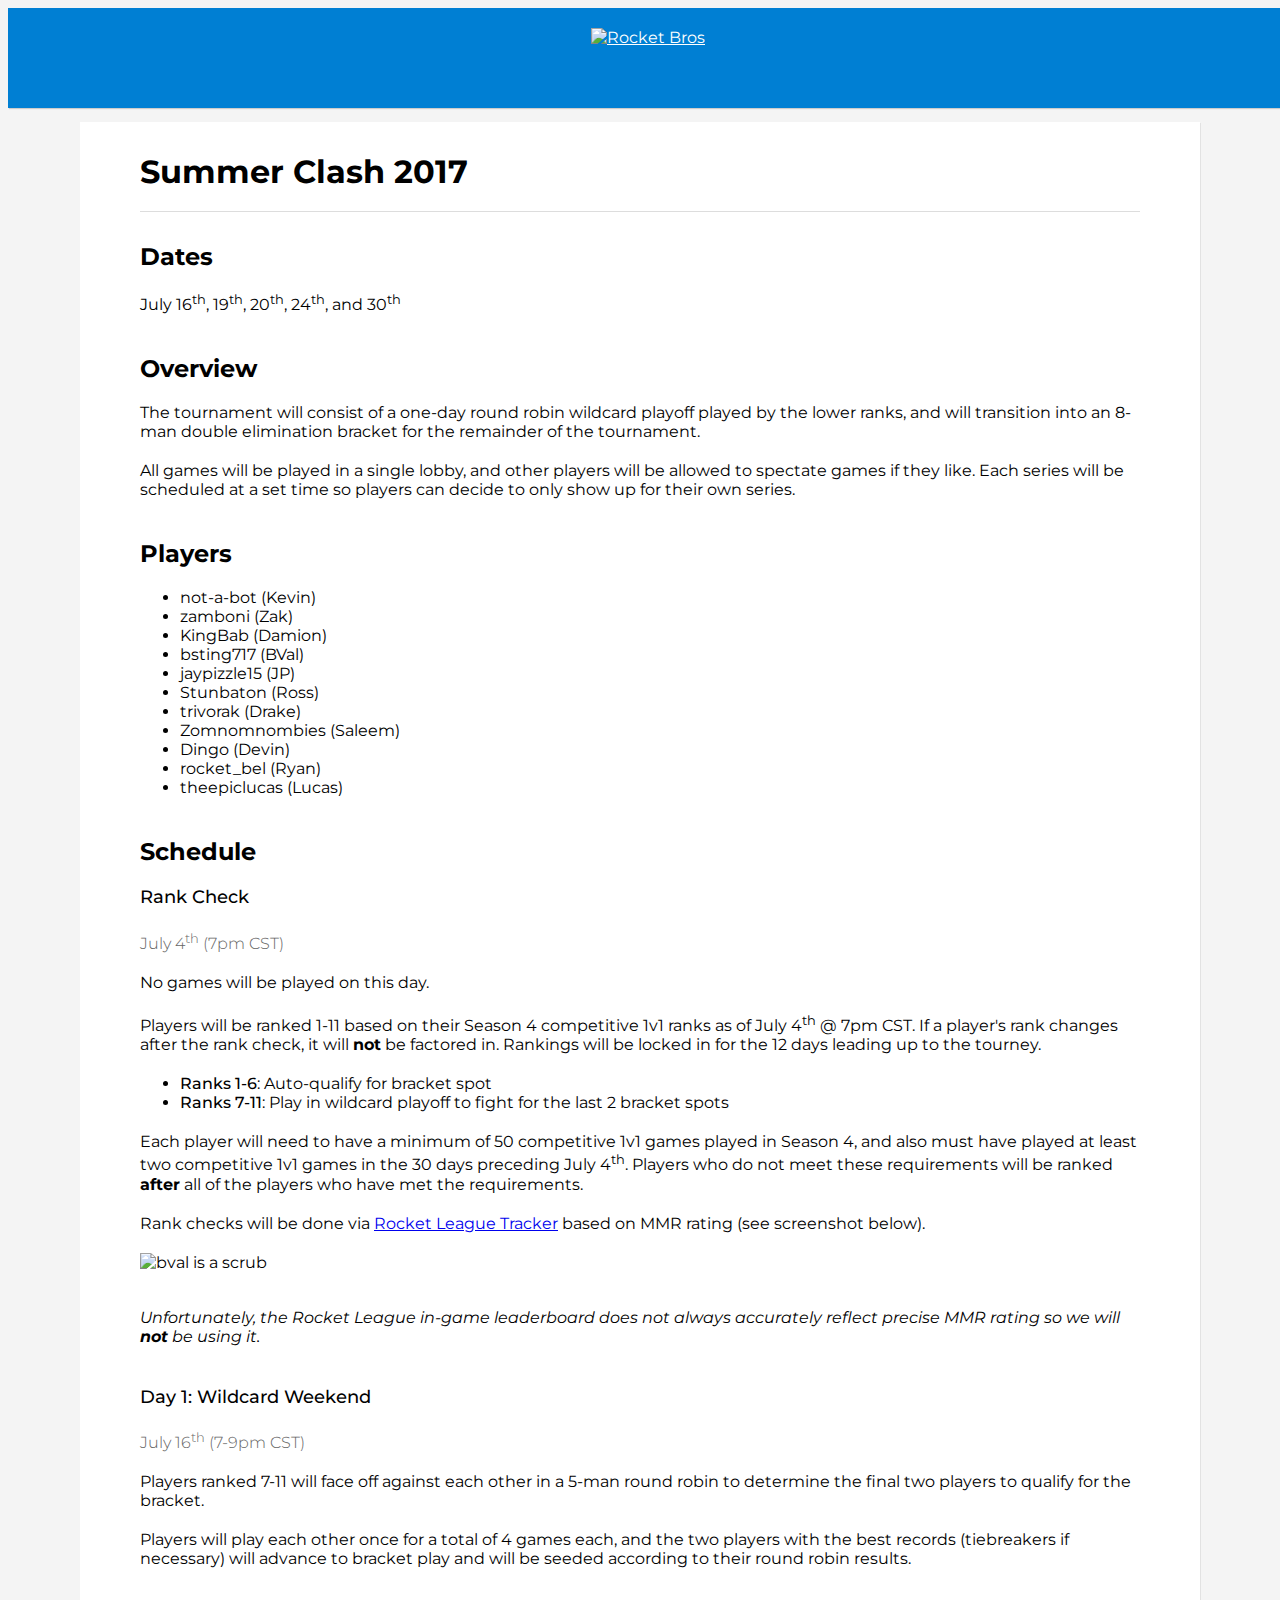
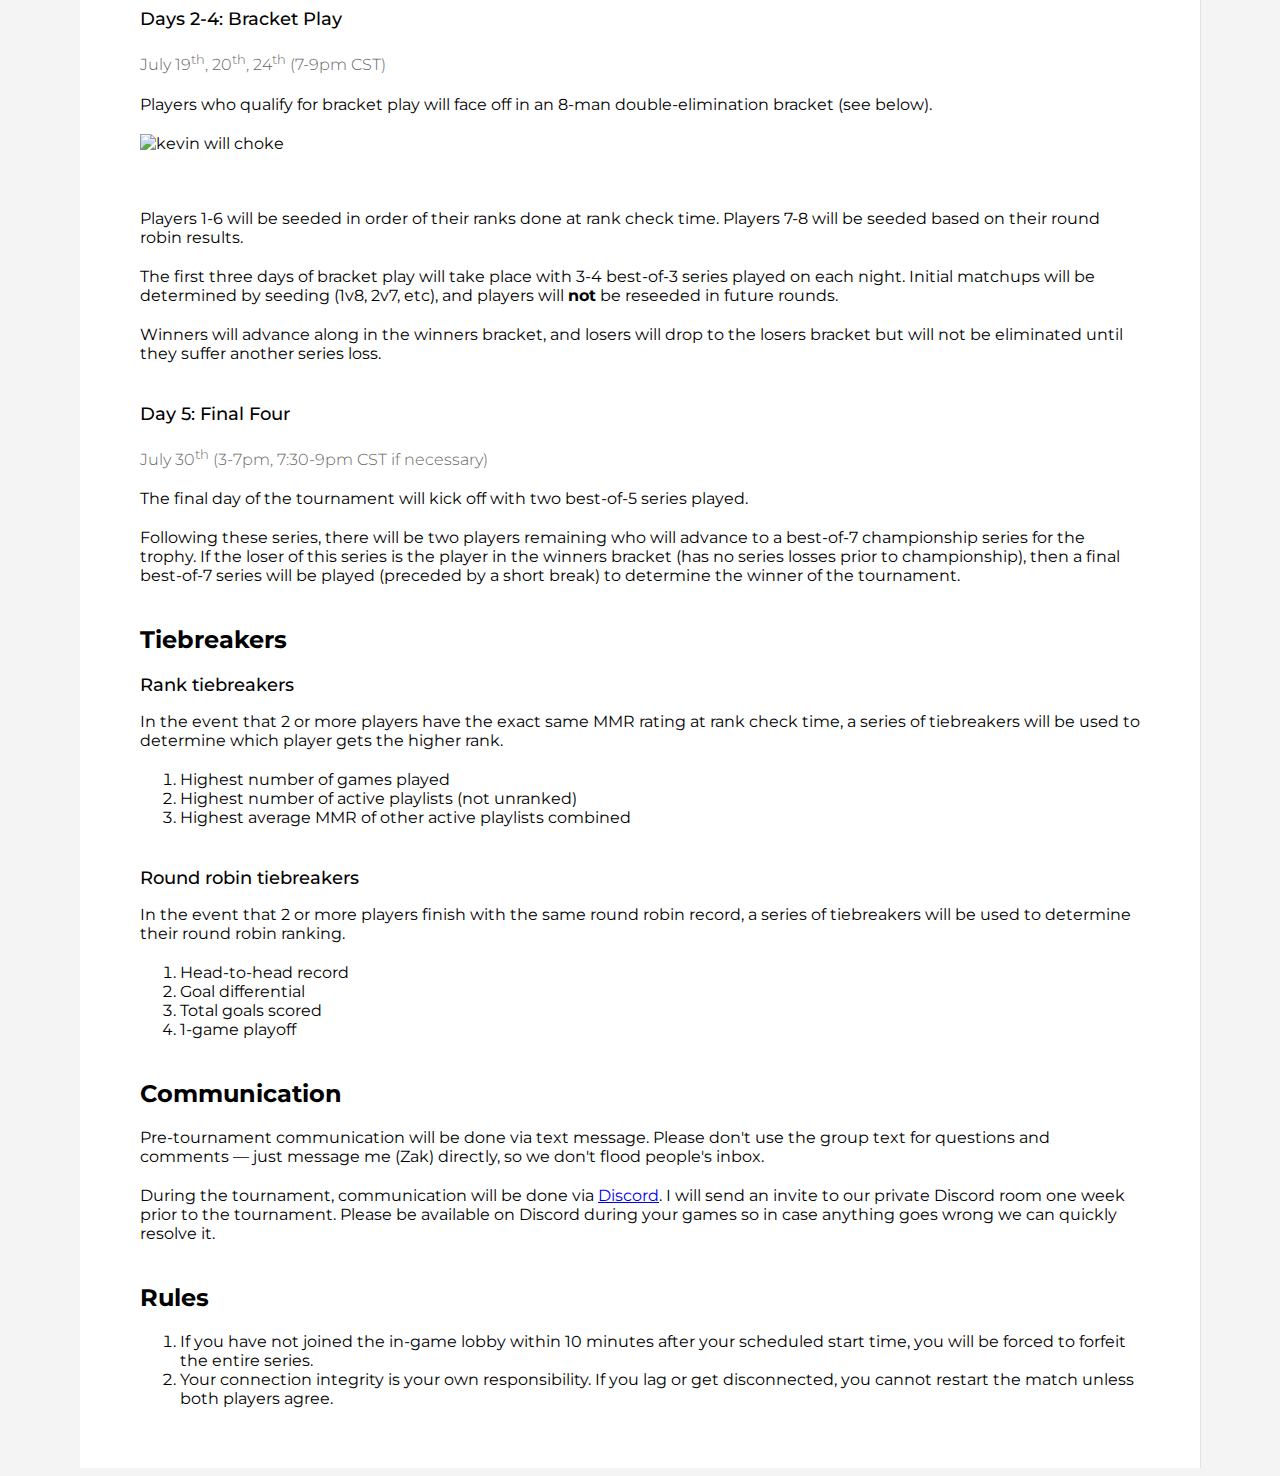
==== format.html @ b2795825 "Post wildcard weekend schedule" ====
<!doctype html>
<html>
  <head>
    <title>Rocket Bros - Summer Clash 2017</title>
    <meta charset="utf-8">
    <meta name="viewport" content="width=device-width, initial-scale=1.0">
    <meta name="theme-color" content="#007fd3">
    <meta name="msapplication-navbutton-color" content="#007fd3">
    <meta name="apple-mobile-web-app-capable" content="yes">

    <link rel="stylesheet" href="http://maxcdn.bootstrapcdn.com/bootstrap/4.0.0-alpha.3/css/bootstrap.min.css" integrity="sha384-MIwDKRSSImVFAZCVLtU0LMDdON6KVCrZHyVQQj6e8wIEJkW4tvwqXrbMIya1vriY" crossorigin="anonymous">
    <link href="http://maxcdn.bootstrapcdn.com/font-awesome/4.6.3/css/font-awesome.min.css" rel="stylesheet" integrity="sha384-T8Gy5hrqNKT+hzMclPo118YTQO6cYprQmhrYwIiQ/3axmI1hQomh7Ud2hPOy8SP1" crossorigin="anonymous">
    <link rel="stylesheet" href="format.54.css" />
  </head>
  <body>
    <nav class="navbar header">
      <a class="navbar-brand" href="/">
        <img src="images/logo.png" class="logo" alt="Rocket Bros" />
      </a>
    </nav>

    <nav class="navbar nav-menu navbar-toggleable-md navbar-light bg-faded">
      <ul class="navbar-nav mr-auto">
        <li class="nav-item">
          <a class="nav-link" href="/">Schedule</a>
        </li>
        <li class="nav-item active">
          <a class="nav-link" href="format.html">Format</a>
        </li>
      </ul>
    </nav>

    <div class="main">
      <div class="container">
        <h1>Summer Clash 2017</h1>

        <section>
          <h2>Dates</h2>

          <p>July 16<sup>th</sup>, 19<sup>th</sup>, 20<sup>th</sup>, 24<sup>th</sup>, and 30<sup>th</sup></p>
        </section>

        <section>
          <h2>Overview</h2>

          <p>The tournament will consist of a one-day round robin wildcard playoff played by the lower ranks, and will transition into an 8-man double elimination bracket for the remainder of the tournament.</p>

          <p>All games will be played in a single lobby, and other players will be allowed to spectate games if they like. Each series will be scheduled at a set time so players can decide to only show up for their own series.</p>
        </section>

        <section>
          <h2>Players</h2>

          <ul>
            <li>not-a-bot (Kevin)</li>
            <li>zamboni (Zak)</li>
            <li>KingBab (Damion)</li>
            <li>bsting717 (BVal)</li>
            <li>jaypizzle15 (JP)</li>
            <li>Stunbaton (Ross)</li>
            <li>trivorak (Drake)</li>
            <li>Zomnomnombies (Saleem)</li>
            <li>Dingo (Devin)</li>
            <li>rocket_bel (Ryan)</li>
            <li>theepiclucas (Lucas)</li>
          </ul>
        </section>

        <section>
          <h2>Schedule</h2>

          <div class="subsection">
            <h3>Rank Check</h3>
            <h4>July 4<sup>th</sup> (7pm CST)</h4>

            <p>No games will be played on this day.</p>

            <p>Players will be ranked 1-11 based on their Season 4 competitive 1v1 ranks as of July 4<sup>th</sup> @ 7pm CST. If a player's rank changes after the rank check, it will <strong>not</strong> be factored in. Rankings will be locked in for the 12 days leading up to the tourney.</p>

            <p>
              <ul>
                <li><span class="medium">Ranks 1-6</span>: Auto-qualify for bracket spot</li>
                <li><span class="medium">Ranks 7-11</span>: Play in wildcard playoff to fight for the last 2 bracket spots</li>
              </ul>
            </p>

            <p>Each player will need to have a minimum of 50 competitive 1v1 games played in Season 4, and also must have played at least two competitive 1v1 games in the 30 days preceding July 4<sup>th</sup>. Players who do not meet these requirements will be ranked <strong>after</strong> all of the players who have met the requirements.</p>

            <p>Rank checks will be done via <a href="https://rocketleague.tracker.network">Rocket League Tracker</a> based on MMR rating (see screenshot below).</p>

            <img src="images/rank-check.png" class="rank-check-image" alt="bval is a scrub" />

            <p><i>Unfortunately, the Rocket League in-game leaderboard does not always accurately reflect precise MMR rating so we will <strong>not</strong> be using it.</i></p>
          </div>

          <div class="subsection">
            <h3>Day 1: Wildcard Weekend</h3>
            <h4>July 16<sup>th</sup> (7-9pm CST)</h4>

            <p>Players ranked 7-11 will face off against each other in a 5-man round robin to determine the final two players to qualify for the bracket.</p>
            <p>Players will play each other once for a total of 4 games each, and the two players with the best records (tiebreakers if necessary) will advance to bracket play and will be seeded according to their round robin results.</p>

          </div>

          <div class="subsection">

            <h3>Days 2-4: Bracket Play</h3>
            <h4>July 19<sup>th</sup>, 20<sup>th</sup>, 24<sup>th</sup> (7-9pm CST)</h4>

            <p>Players who qualify for bracket play will face off in an 8-man double-elimination bracket (see below).</p>

            <img src="images/bracket.gif" class="bracket-image" alt="kevin will choke" />

            <p>Players 1-6 will be seeded in order of their ranks done at rank check time. Players 7-8 will be seeded based on their round robin results.</p>

            <p>The first three days of bracket play will take place with 3-4 best-of-3 series played on each night. Initial matchups will be determined by seeding (1v8, 2v7, etc), and players will <strong>not</strong> be reseeded in future rounds.</p>

            <p>Winners will advance along in the winners bracket, and losers will drop to the losers bracket but will not be eliminated until they suffer another series loss.</p>
          </div>

          <div class="subsection">
            <h3>Day 5: Final Four</h3>
            <h4>July 30<sup>th</sup> (3-7pm, 7:30-9pm CST if necessary)</h4>

            <p>The final day of the tournament will kick off with two best-of-5 series played. </p>

            <p>Following these series, there will be two players remaining who will advance to a best-of-7 championship series for the trophy. If the loser of this series is the player in the winners bracket (has no series losses prior to championship), then a final best-of-7 series will be played (preceded by a short break) to determine the winner of the tournament.</p>
          </section>

          <section class="tiebreakers">
            <h2>Tiebreakers</h2>

            <div class="subsection">
              <h3>Rank tiebreakers</h3>

              <p>In the event that 2 or more players have the exact same MMR rating at rank check time, a series of tiebreakers will be used to determine which player gets the higher rank.</p>

              <ol>
                <li>Highest number of games played</li>
                <li>Highest number of active playlists (not unranked)</li>
                <li>Highest average MMR of other active playlists combined</li>
              </ol>
            </div>

            <div class="subsection">
              <h3>Round robin tiebreakers</h3>

              <p>In the event that 2 or more players finish with the same round robin record, a series of tiebreakers will be used to determine their round robin ranking.</p>

              <ol>
                <li>Head-to-head record</li>
                <li>Goal differential</li>
                <li>Total goals scored</li>
                <li>1-game playoff</li>
              </ol>
            </div>
          </section>

          <section>
            <h2>Communication</h2>

            <p>Pre-tournament communication will be done via text message. Please don't use the group text for questions and comments &mdash; just message me (Zak) directly, so we don't flood people's inbox.</p>

            <p>During the tournament, communication will be done via <a href="https://discordapp.com/">Discord</a>. I will send an invite to our private Discord room one week prior to the tournament. Please be available on Discord during your games so in case anything goes wrong we can quickly resolve it.</p>
          </section>

          <section>
            <h2>Rules</h2>

            <ol>
              <li>If you have not joined the in-game lobby within 10 minutes after your scheduled start time, you will be forced to forfeit the entire series.</li>

              <li>Your connection integrity is your own responsibility. If you lag or get disconnected, you cannot restart the match unless both players agree.</li>
            </ol>
          </section>
        </div>
      </div>
    </div>
    <script src="main.js"></script>
  </body>
</html>
---- format.54.css ----
@import url('https://fonts.googleapis.com/css?family=Montserrat:300,400,400i,500,700,700i');

html, body {
  overflow-x: hidden;
}

body {
  font-family: Montserrat, sans-serif;
  font-size: 16px;
  background: #f4f4f4;
}

h1 {
  margin: 10px 0 30px;
  padding-bottom: 20px;
  font-size: 32px;
  border-bottom: 1px solid #ddd;
}

h2 {
  margin: 20px 0;
  font-size: 24px;
}

h3 {
  font-size: 18px;
  font-weight: 500;
}

h4 {
  margin-bottom: 20px;
  font-size: 16px;
  font-weight: 300;
  color: #666;
}

h5 {
  font-size: 14px;
  color: #666;
}

h6 {
  font-size: 10px;
  font-weight: 700;
  display: inline-block;
}

p {
  margin-bottom: 20px;
}

section {
  margin-bottom: 40px;
}

.subsection {
  margin-bottom: 40px;
}

.tiebreakers h3 {
  margin-bottom: 10px;
}

.medium {
  font-weight: 500;
}

.logo {
  margin: 0 auto;
  width: 150px;
}

.header {
  position: absolute;
  padding: 1.25rem 0;
  width: 100%;
  height: 60px;
  text-align: center;
  background: #007fd3;
  border-radius: 0;
  box-shadow: 1px 1px 1px #ccc;
  z-index: 1;
}

.header .navbar-brand {
  margin-right: 0;
  float: none;
  color: #fff;
}

.nav-menu {
  top: 60px;
  margin: 0 auto;
  width: 260px;
  font-size: 16px;
}

.nav-menu ul {
  list-style: none;
}

.nav-item.active {
  font-weight: 500;
}

.main {
  margin-top: 60px;
}

.container {
  position: relative;
  margin: 0 auto;
  padding: 20px 60px;
  max-width: 1000px;
  background: #fff;
  box-shadow: 1px 1px 0 #e2e2e2;
}

@media(max-width: 768px) {
  .container {
    padding: 20px;
  }
}

.panel-title {
  font-size: 14px;
}

.panel-title a {
  margin-bottom: 12px;
  padding: 14px 12px 0;
  display: block;
  line-height: 20px;
  transition: background 0.3s;
}

.title {
  padding: 0 10px;
}

.stream {
  top: 20px;
  margin: 20px auto 17px;
  padding-top: 0;
  display: none;
}

.stream iframe {
  width: 100%;
  height: 600px;
}

.rank-check-image {
  margin-bottom: 20px;
  width: 700px;
  max-width: 100%;
}

.day-2 {
  margin-top: 15px;
  margin-bottom: 15px;
}

.day-3-4 {
  margin-bottom: 15px;
}

.day-3-title {
  position: absolute;
  left: 12%;
}

.day-4-title {
  position: absolute;
  left: 61%;
}

.day-3-4-title {
  position: absolute;
  left: 50%;
  margin-left: -150px;
  width: 300px;
  display: none;
}

.matchup {
  display: block;
}

.rank {
  margin-top: -3px;
  margin-right: -3px;
  width: 18px;
}

.vs {
  font-size: 14px;
}

.arena {
  padding: 4px 10px;
  font-size: 12px;
  background: #f5f5f5;
  border-radius: 2px;
  color: #919191;
}

.bracket-image {
  margin-bottom: 40px;
  width: 700px;
  max-width: 100%;
}

.bracket {
  margin: 100px auto 0;
  padding-bottom: 50px;
  width: 90%;
  display: flex;
  flex-direction: row;
}

.round {
  display: flex;
  flex-direction: column;
  justify-content: center;
  width: 267px;
  list-style: none;
  padding: 0;
}

.round .spacer {
  flex-grow: 1;
}

.round .game-spacer {
  flex-grow: 1;
}

li.game {
  position: relative;
  padding-left: 10px;
  font-size: 16px;
  text-align: center;
}

.winner {
  font-weight: 700;
}

.wins {
  padding: 2px 10px;
  float: right;
  display: inline-block;
  font-size: 14px;
  background: #eee;
}

.round-3 li.game {
  padding-left: 26px;
}

li.game-top .wins {
  position: relative;
  top: -3px;
}

li.game-top {
  border-bottom: 2px solid #ccc;
}

li.game-spacer {
  border-right: 2px solid #ccc;
  min-height: 100px;
}

li.game-bottom {
  padding-top: 3px;
  border-top: 2px solid #ccc;
}

.round-1-top-spacer {
  height: 52px;
}

.round-1 li.game-spacer {
  min-height: 32px;
  flex-grow: 0.3;
}

.round-3 .game-spacer {
  min-height: 142px;
}

.round-4 .spacer:first-child {
  min-height: 36px;
}

.fa {
  position: relative;
  font-size: 14px;
  opacity: 0.6;
}

.hidden {
  visibility: hidden;
}

@media(max-width: 700px) {
  .trophy {
    top: -1px;
    position: relative;
    font-size: 10px;
  }

  .header .navbar {
    box-shadow: none;
  }

  .stream {
    top: 0;
  }

  .stream iframe {
    height: 350px;
  }

  .day-1 {
    margin-bottom: 0;
  }

  .day-3-title, .day-4-title {
    display: none;
  }

  .day-3-4-title {
    display: block;
  }

  .day-2 {
    margin-top: 0;
    margin-bottom: 0;
    border-top: 5px solid #f4f4f4;
    border-bottom: 5px solid #f4f4f4;
  }

  .day-3-4-title {
    display: block;
  }
}

@media(max-width: 640px) {
  .bracket {
    margin-top: 130px;
    zoom: 0.8;
  }

  li.game-top, li.game-bottom, li.game-spacer {
    border-width: 3px;
  }
}

@media(max-width: 510px) {
  .stream iframe {
    height: 250px;
  }

  .bracket {
    margin-top: 155px;
    zoom: 0.7;
  }

  li.game {
    font-size: 17px;
  }

  li.game-top, li.game-bottom, li.game-spacer {
    border-width: 4px;
  }

  .wins {
    padding: 2px 6px;
  }
}

@media(max-width: 465px) {
  .bracket {
    margin-top: 180px;
    zoom: 0.6;
  }
}
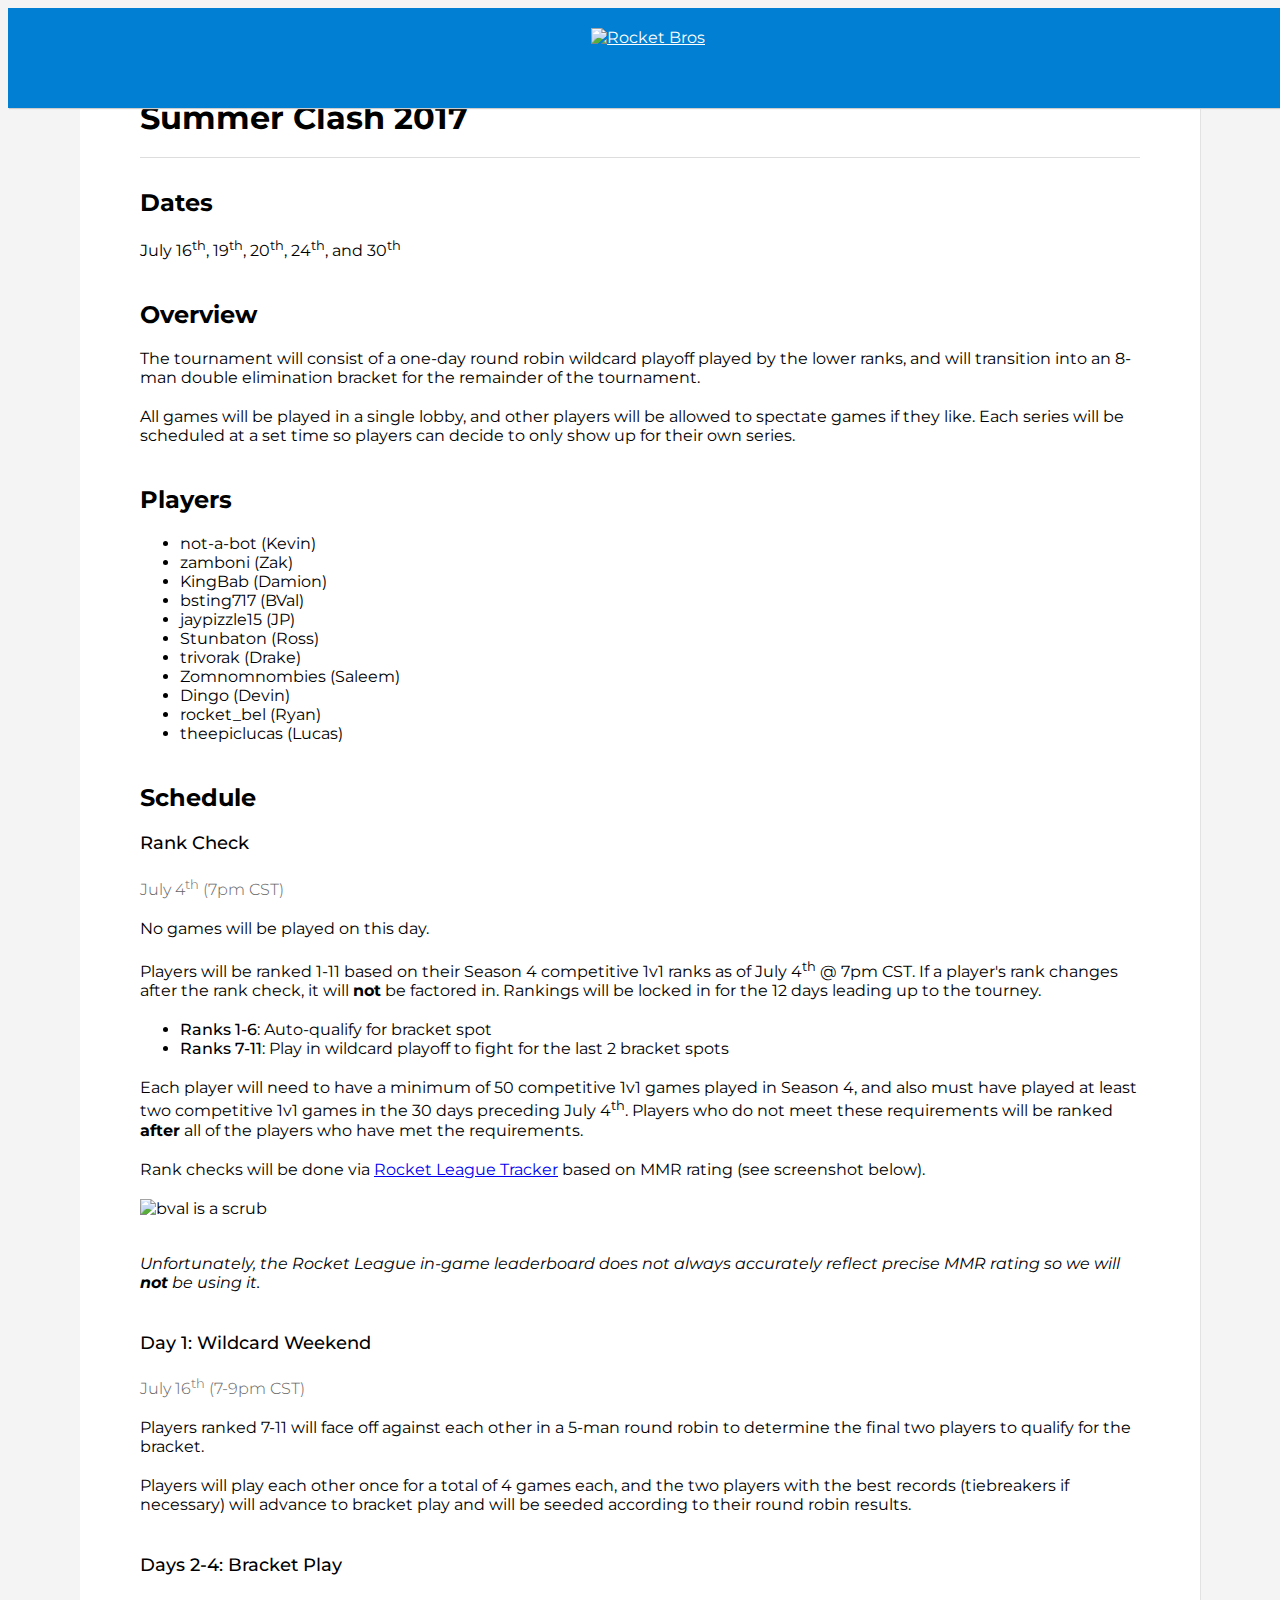
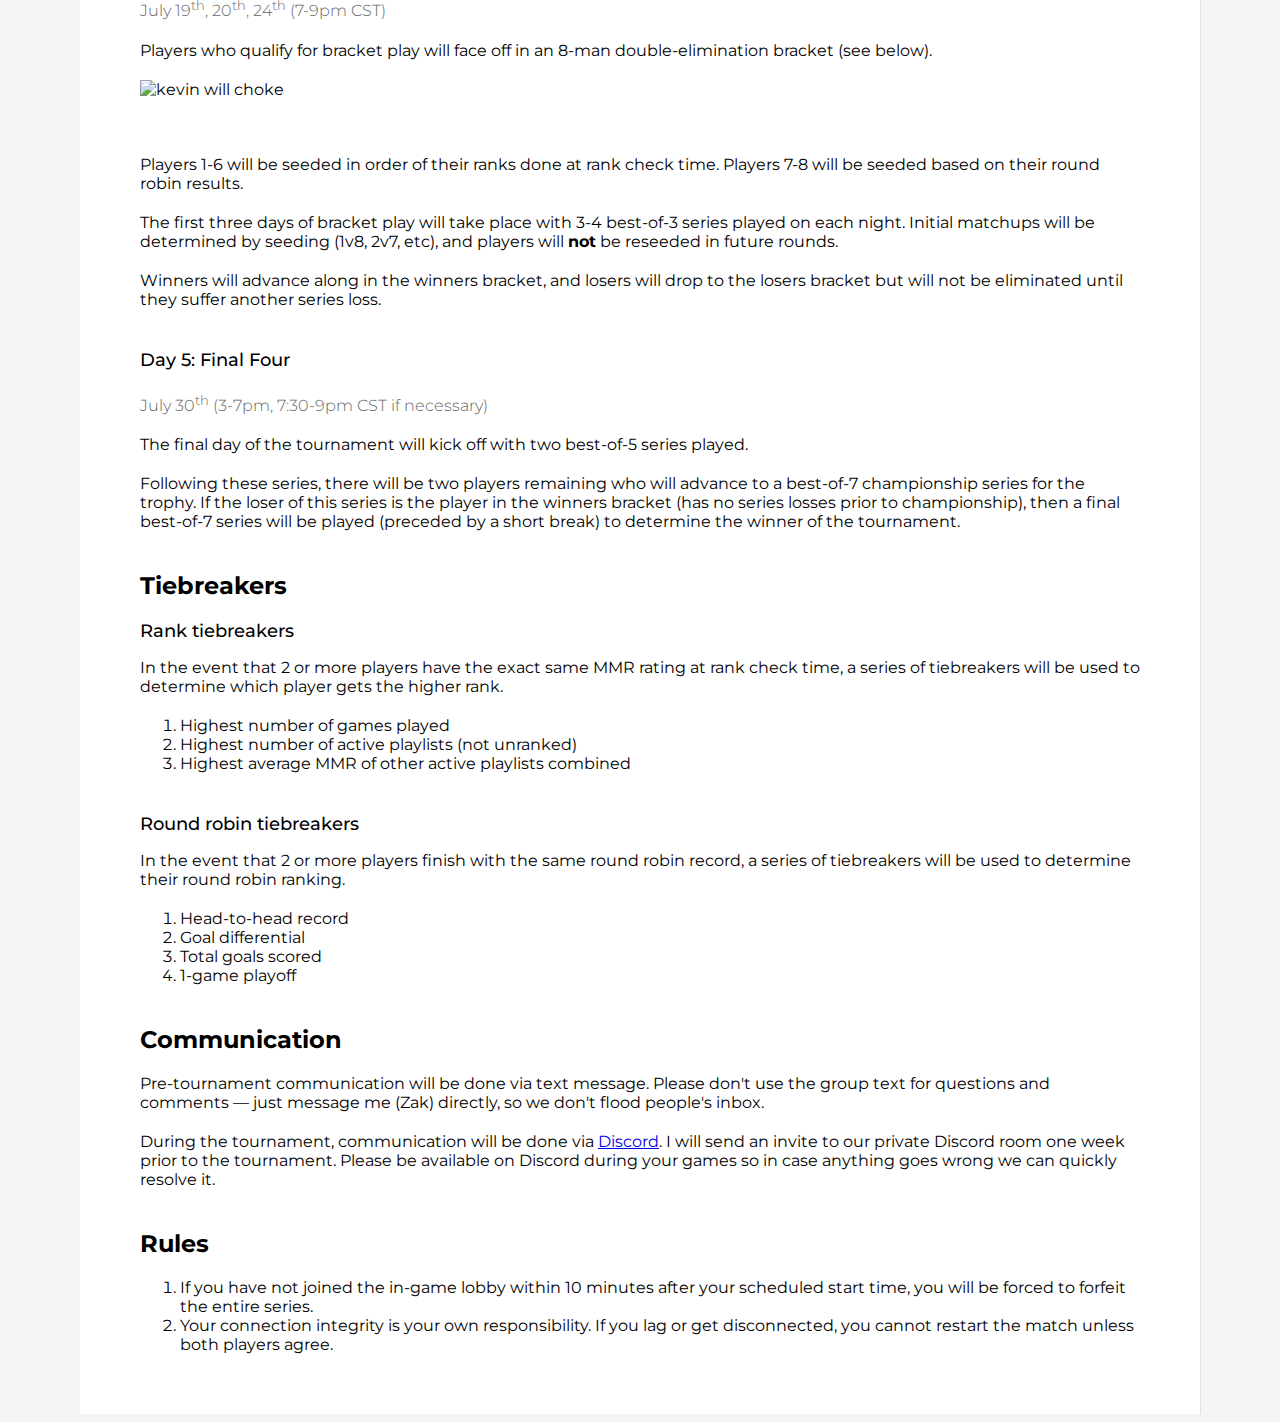
==== commit b96b9f21: "Update nav" ====
--- a/format.html
+++ b/format.html
@@ -10,7 +10,7 @@
 
     <link rel="stylesheet" href="http://maxcdn.bootstrapcdn.com/bootstrap/4.0.0-alpha.3/css/bootstrap.min.css" integrity="sha384-MIwDKRSSImVFAZCVLtU0LMDdON6KVCrZHyVQQj6e8wIEJkW4tvwqXrbMIya1vriY" crossorigin="anonymous">
     <link href="http://maxcdn.bootstrapcdn.com/font-awesome/4.6.3/css/font-awesome.min.css" rel="stylesheet" integrity="sha384-T8Gy5hrqNKT+hzMclPo118YTQO6cYprQmhrYwIiQ/3axmI1hQomh7Ud2hPOy8SP1" crossorigin="anonymous">
-    <link rel="stylesheet" href="format.54.css" />
+    <link rel="stylesheet" href="format.55.css" />
   </head>
   <body>
     <nav class="navbar header">
--- a/format.55.css
+++ b/format.55.css
@@ -0,0 +1,400 @@
+@import url('https://fonts.googleapis.com/css?family=Montserrat:300,400,400i,500,700,700i');
+
+html, body {
+  overflow-x: hidden;
+}
+
+body {
+  font-family: Montserrat, sans-serif;
+  font-size: 16px;
+  background: #f4f4f4;
+}
+
+h1 {
+  margin: 10px 0 30px;
+  padding-bottom: 20px;
+  font-size: 32px;
+  border-bottom: 1px solid #ddd;
+}
+
+h2 {
+  margin: 20px 0;
+  font-size: 24px;
+}
+
+h3 {
+  font-size: 18px;
+  font-weight: 500;
+}
+
+h4 {
+  margin-bottom: 20px;
+  font-size: 16px;
+  font-weight: 300;
+  color: #666;
+}
+
+h5 {
+  font-size: 14px;
+  color: #666;
+}
+
+h6 {
+  font-size: 10px;
+  font-weight: 700;
+  display: inline-block;
+}
+
+p {
+  margin-bottom: 20px;
+}
+
+section {
+  margin-bottom: 40px;
+}
+
+.subsection {
+  margin-bottom: 40px;
+}
+
+.tiebreakers h3 {
+  margin-bottom: 10px;
+}
+
+.medium {
+  font-weight: 500;
+}
+
+.logo {
+  margin: 0 auto;
+  width: 150px;
+}
+
+.header {
+  position: absolute;
+  padding: 1.25rem 0;
+  width: 100%;
+  height: 60px;
+  text-align: center;
+  background: #007fd3;
+  border-radius: 0;
+  box-shadow: 1px 1px 1px #ccc;
+  z-index: 1;
+}
+
+.header .navbar-brand {
+  margin-right: 0;
+  float: none;
+  color: #fff;
+}
+
+.nav-menu {
+  top: 60px;
+  margin: 0 auto;
+  width: 260px;
+  font-size: 16px;
+  background: none;
+}
+
+.nav-menu ul {
+  list-style: none;
+}
+
+.nav-item.active {
+  font-weight: 500;
+}
+
+.nav-item {
+  margin-left: 1rem !important;
+  float: left !important;
+}
+
+.nav-item:first-child {
+  margin-left: 0 !important;
+}
+
+.main {
+  margin-top: 60px;
+}
+
+.container {
+  position: relative;
+  margin: 0 auto;
+  padding: 20px 60px;
+  max-width: 1000px;
+  background: #fff;
+  box-shadow: 1px 1px 0 #e2e2e2;
+}
+
+@media(max-width: 768px) {
+  .container {
+    padding: 20px;
+  }
+}
+
+.panel-title {
+  font-size: 14px;
+}
+
+.panel-title a {
+  margin-bottom: 12px;
+  padding: 14px 12px 0;
+  display: block;
+  line-height: 20px;
+  transition: background 0.3s;
+}
+
+.title {
+  padding: 0 10px;
+}
+
+.stream {
+  top: 20px;
+  margin: 20px auto 17px;
+  padding-top: 0;
+  display: none;
+}
+
+.stream iframe {
+  width: 100%;
+  height: 600px;
+}
+
+.rank-check-image {
+  margin-bottom: 20px;
+  width: 700px;
+  max-width: 100%;
+}
+
+.day-2 {
+  margin-top: 15px;
+  margin-bottom: 15px;
+}
+
+.day-3-4 {
+  margin-bottom: 15px;
+}
+
+.day-3-title {
+  position: absolute;
+  left: 12%;
+}
+
+.day-4-title {
+  position: absolute;
+  left: 61%;
+}
+
+.day-3-4-title {
+  position: absolute;
+  left: 50%;
+  margin-left: -150px;
+  width: 300px;
+  display: none;
+}
+
+.matchup {
+  display: block;
+}
+
+.rank {
+  margin-top: -3px;
+  margin-right: -3px;
+  width: 18px;
+}
+
+.vs {
+  font-size: 14px;
+}
+
+.arena {
+  padding: 4px 10px;
+  font-size: 12px;
+  background: #f5f5f5;
+  border-radius: 2px;
+  color: #919191;
+}
+
+.bracket-image {
+  margin-bottom: 40px;
+  width: 700px;
+  max-width: 100%;
+}
+
+.bracket {
+  margin: 100px auto 0;
+  padding-bottom: 50px;
+  width: 90%;
+  display: flex;
+  flex-direction: row;
+}
+
+.round {
+  display: flex;
+  flex-direction: column;
+  justify-content: center;
+  width: 267px;
+  list-style: none;
+  padding: 0;
+}
+
+.round .spacer {
+  flex-grow: 1;
+}
+
+.round .game-spacer {
+  flex-grow: 1;
+}
+
+li.game {
+  position: relative;
+  padding-left: 10px;
+  font-size: 16px;
+  text-align: center;
+}
+
+.winner {
+  font-weight: 700;
+}
+
+.wins {
+  padding: 2px 10px;
+  float: right;
+  display: inline-block;
+  font-size: 14px;
+  background: #eee;
+}
+
+.round-3 li.game {
+  padding-left: 26px;
+}
+
+li.game-top .wins {
+  position: relative;
+  top: -3px;
+}
+
+li.game-top {
+  border-bottom: 2px solid #ccc;
+}
+
+li.game-spacer {
+  border-right: 2px solid #ccc;
+  min-height: 100px;
+}
+
+li.game-bottom {
+  padding-top: 3px;
+  border-top: 2px solid #ccc;
+}
+
+.round-1-top-spacer {
+  height: 52px;
+}
+
+.round-1 li.game-spacer {
+  min-height: 32px;
+  flex-grow: 0.3;
+}
+
+.round-3 .game-spacer {
+  min-height: 142px;
+}
+
+.round-4 .spacer:first-child {
+  min-height: 36px;
+}
+
+.fa {
+  position: relative;
+  font-size: 14px;
+  opacity: 0.6;
+}
+
+.hidden {
+  visibility: hidden;
+}
+
+@media(max-width: 700px) {
+  .trophy {
+    top: -1px;
+    position: relative;
+    font-size: 10px;
+  }
+
+  .header .navbar {
+    box-shadow: none;
+  }
+
+  .stream {
+    top: 0;
+  }
+
+  .stream iframe {
+    height: 350px;
+  }
+
+  .day-1 {
+    margin-bottom: 0;
+  }
+
+  .day-3-title, .day-4-title {
+    display: none;
+  }
+
+  .day-3-4-title {
+    display: block;
+  }
+
+  .day-2 {
+    margin-top: 0;
+    margin-bottom: 0;
+    border-top: 5px solid #f4f4f4;
+    border-bottom: 5px solid #f4f4f4;
+  }
+
+  .day-3-4-title {
+    display: block;
+  }
+}
+
+@media(max-width: 640px) {
+  .bracket {
+    margin-top: 130px;
+    zoom: 0.8;
+  }
+
+  li.game-top, li.game-bottom, li.game-spacer {
+    border-width: 3px;
+  }
+}
+
+@media(max-width: 510px) {
+  .stream iframe {
+    height: 250px;
+  }
+
+  .bracket {
+    margin-top: 155px;
+    zoom: 0.7;
+  }
+
+  li.game {
+    font-size: 17px;
+  }
+
+  li.game-top, li.game-bottom, li.game-spacer {
+    border-width: 4px;
+  }
+
+  .wins {
+    padding: 2px 6px;
+  }
+}
+
+@media(max-width: 465px) {
+  .bracket {
+    margin-top: 180px;
+    zoom: 0.6;
+  }
+}
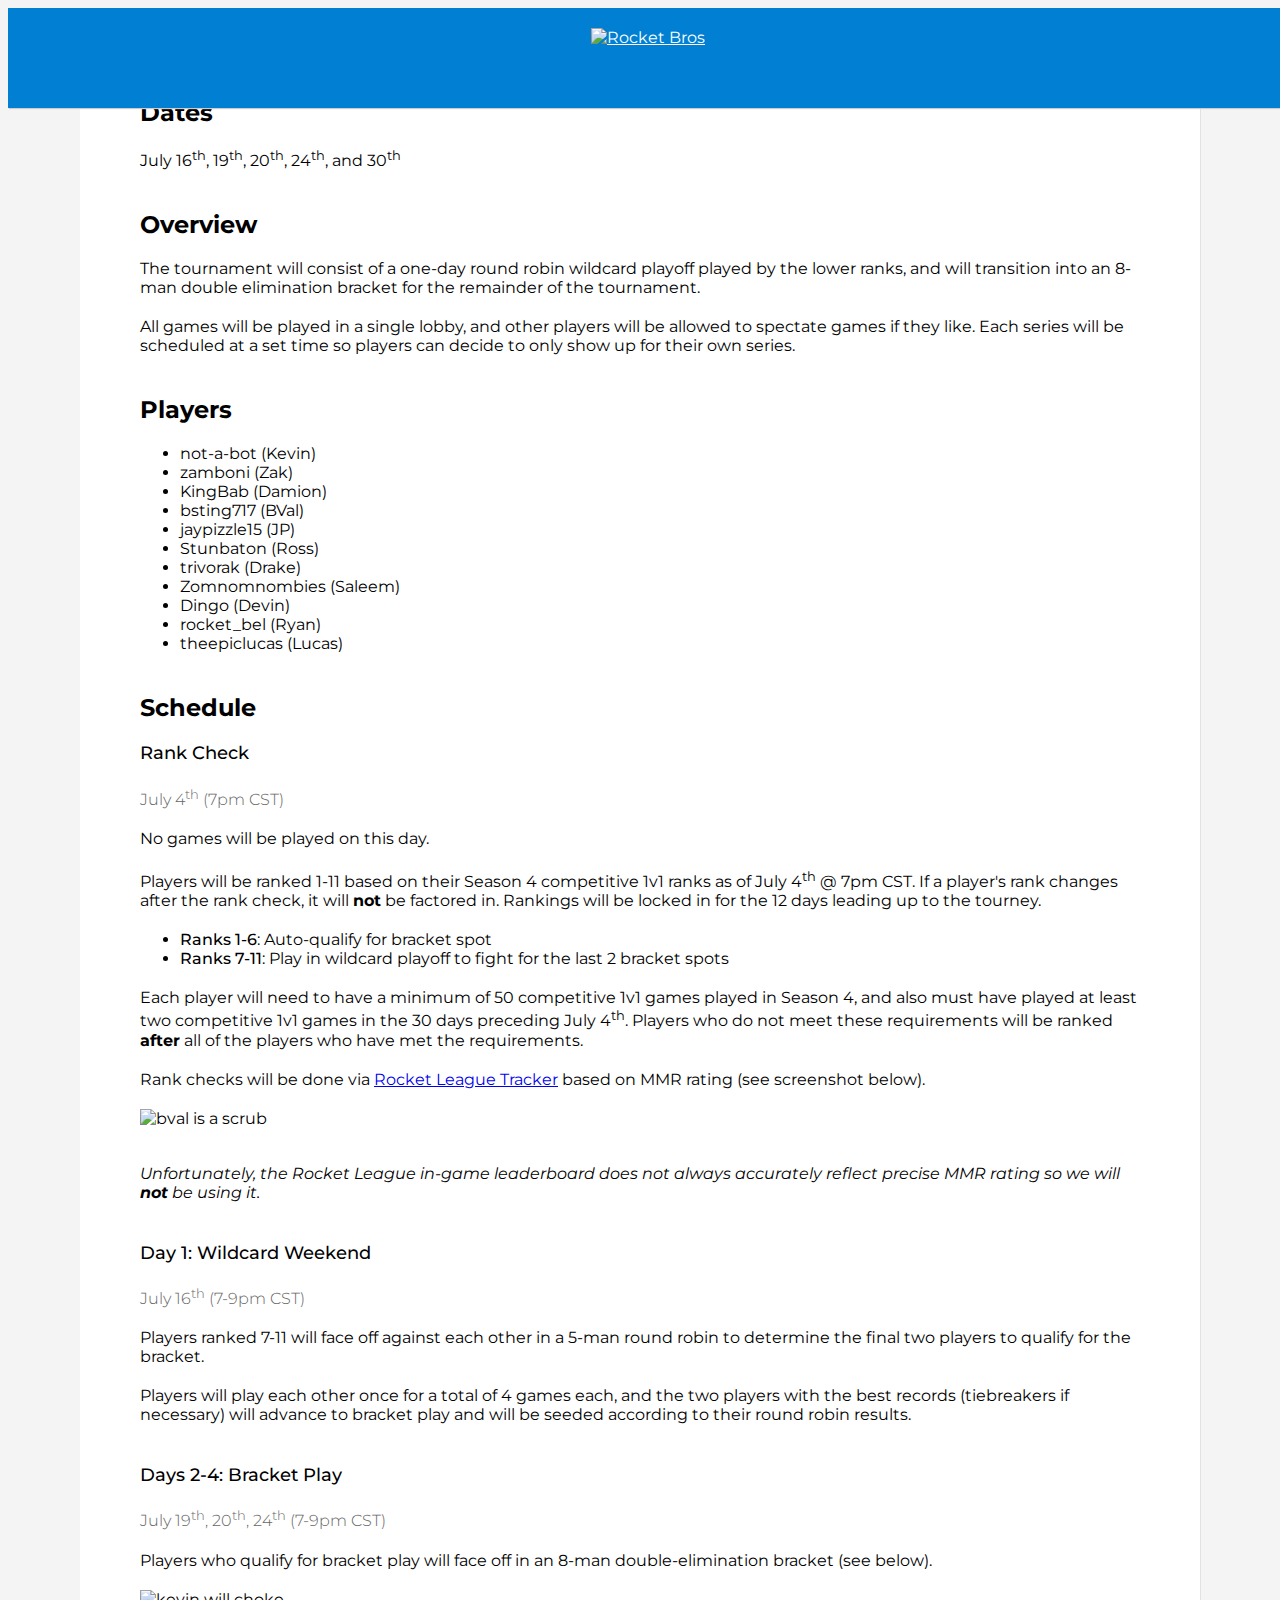
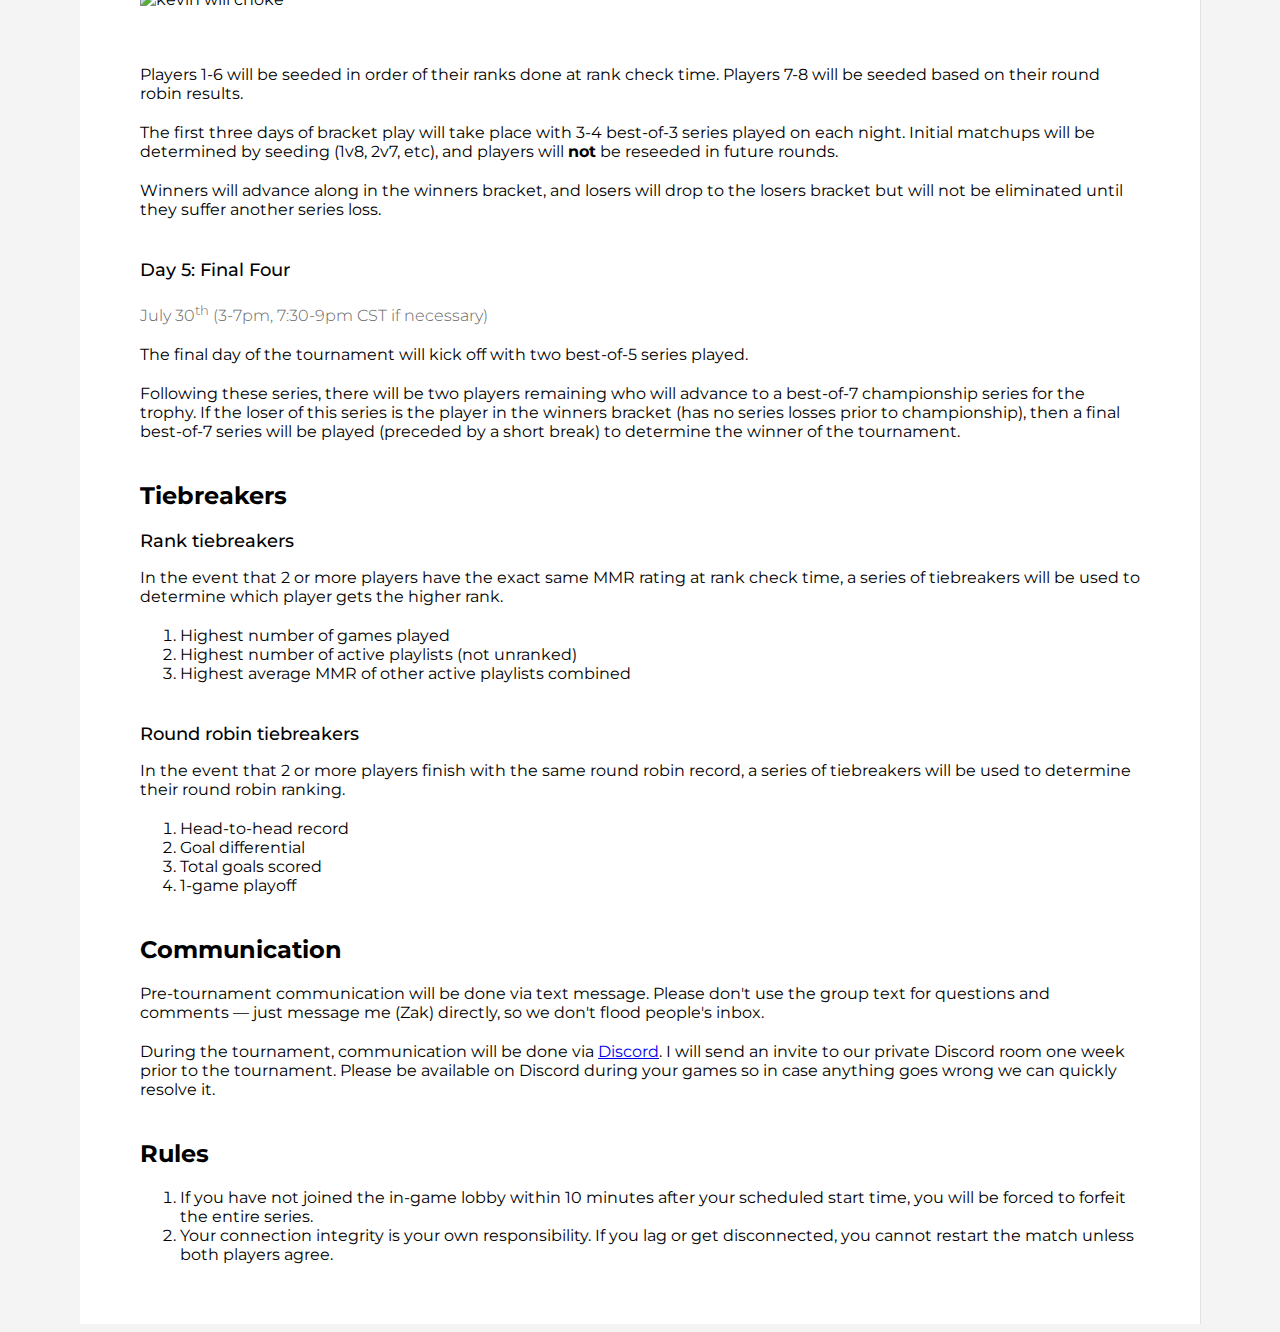
==== commit 60de869a: "Styles" ====
--- a/format.html
+++ b/format.html
@@ -10,7 +10,7 @@
 
     <link rel="stylesheet" href="http://maxcdn.bootstrapcdn.com/bootstrap/4.0.0-alpha.3/css/bootstrap.min.css" integrity="sha384-MIwDKRSSImVFAZCVLtU0LMDdON6KVCrZHyVQQj6e8wIEJkW4tvwqXrbMIya1vriY" crossorigin="anonymous">
     <link href="http://maxcdn.bootstrapcdn.com/font-awesome/4.6.3/css/font-awesome.min.css" rel="stylesheet" integrity="sha384-T8Gy5hrqNKT+hzMclPo118YTQO6cYprQmhrYwIiQ/3axmI1hQomh7Ud2hPOy8SP1" crossorigin="anonymous">
-    <link rel="stylesheet" href="format.55.css" />
+    <link rel="stylesheet" href="format.57.css" />
   </head>
   <body>
     <nav class="navbar header">
@@ -32,8 +32,6 @@
 
     <div class="main">
       <div class="container">
-        <h1>Summer Clash 2017</h1>
-
         <section>
           <h2>Dates</h2>
 
--- a/format.57.css
+++ b/format.57.css
@@ -0,0 +1,400 @@
+@import url('https://fonts.googleapis.com/css?family=Montserrat:300,400,400i,500,700,700i');
+
+html, body {
+  overflow-x: hidden;
+}
+
+body {
+  font-family: Montserrat, sans-serif;
+  font-size: 16px;
+  background: #f4f4f4;
+}
+
+h1 {
+  margin: 10px 0 30px;
+  padding-bottom: 20px;
+  font-size: 32px;
+  border-bottom: 1px solid #ddd;
+}
+
+h2 {
+  margin: 20px 0;
+  font-size: 24px;
+}
+
+h3 {
+  font-size: 18px;
+  font-weight: 500;
+}
+
+h4 {
+  margin-bottom: 20px;
+  font-size: 16px;
+  font-weight: 300;
+  color: #666;
+}
+
+h5 {
+  font-size: 14px;
+  color: #666;
+}
+
+h6 {
+  font-size: 10px;
+  font-weight: 700;
+  display: inline-block;
+}
+
+p {
+  margin-bottom: 20px;
+}
+
+section {
+  margin-bottom: 40px;
+}
+
+.subsection {
+  margin-bottom: 40px;
+}
+
+.tiebreakers h3 {
+  margin-bottom: 10px;
+}
+
+.medium {
+  font-weight: 500;
+}
+
+.logo {
+  margin: 0 auto;
+  width: 150px;
+}
+
+.header {
+  position: absolute;
+  padding: 1.25rem 0;
+  width: 100%;
+  height: 60px;
+  text-align: center;
+  background: #007fd3;
+  border-radius: 0;
+  box-shadow: 1px 1px 1px #ccc;
+  z-index: 1;
+}
+
+.header .navbar-brand {
+  margin-right: 0;
+  float: none;
+  color: #fff;
+}
+
+.nav-menu {
+  top: 61px;
+  margin: 0 auto;
+  width: 260px;
+  font-size: 16px;
+  background: none;
+}
+
+.nav-menu ul {
+  list-style: none;
+}
+
+.nav-item.active {
+  font-weight: 500;
+}
+
+.nav-item {
+  margin-left: 1rem !important;
+  float: left !important;
+}
+
+.nav-item:first-child {
+  margin-left: 0 !important;
+}
+
+.main {
+  margin-top: 60px;
+}
+
+.container {
+  position: relative;
+  margin: 0 auto;
+  padding: 10px 60px 20px;
+  max-width: 1000px;
+  background: #fff;
+  box-shadow: 1px 1px 0 #e2e2e2;
+}
+
+@media(max-width: 768px) {
+  .container {
+    padding: 20px;
+  }
+}
+
+.panel-title {
+  font-size: 14px;
+}
+
+.panel-title a {
+  margin-bottom: 12px;
+  padding: 14px 12px 0;
+  display: block;
+  line-height: 20px;
+  transition: background 0.3s;
+}
+
+.title {
+  padding: 0 10px;
+}
+
+.stream {
+  top: 20px;
+  margin: 20px auto 17px;
+  padding-top: 0;
+  display: none;
+}
+
+.stream iframe {
+  width: 100%;
+  height: 600px;
+}
+
+.rank-check-image {
+  margin-bottom: 20px;
+  width: 700px;
+  max-width: 100%;
+}
+
+.day-2 {
+  margin-top: 15px;
+  margin-bottom: 15px;
+}
+
+.day-3-4 {
+  margin-bottom: 15px;
+}
+
+.day-3-title {
+  position: absolute;
+  left: 12%;
+}
+
+.day-4-title {
+  position: absolute;
+  left: 61%;
+}
+
+.day-3-4-title {
+  position: absolute;
+  left: 50%;
+  margin-left: -150px;
+  width: 300px;
+  display: none;
+}
+
+.matchup {
+  display: block;
+}
+
+.rank {
+  margin-top: -3px;
+  margin-right: -3px;
+  width: 18px;
+}
+
+.vs {
+  font-size: 14px;
+}
+
+.arena {
+  padding: 4px 10px;
+  font-size: 12px;
+  background: #f5f5f5;
+  border-radius: 2px;
+  color: #919191;
+}
+
+.bracket-image {
+  margin-bottom: 40px;
+  width: 700px;
+  max-width: 100%;
+}
+
+.bracket {
+  margin: 100px auto 0;
+  padding-bottom: 50px;
+  width: 90%;
+  display: flex;
+  flex-direction: row;
+}
+
+.round {
+  display: flex;
+  flex-direction: column;
+  justify-content: center;
+  width: 267px;
+  list-style: none;
+  padding: 0;
+}
+
+.round .spacer {
+  flex-grow: 1;
+}
+
+.round .game-spacer {
+  flex-grow: 1;
+}
+
+li.game {
+  position: relative;
+  padding-left: 10px;
+  font-size: 16px;
+  text-align: center;
+}
+
+.winner {
+  font-weight: 700;
+}
+
+.wins {
+  padding: 2px 10px;
+  float: right;
+  display: inline-block;
+  font-size: 14px;
+  background: #eee;
+}
+
+.round-3 li.game {
+  padding-left: 26px;
+}
+
+li.game-top .wins {
+  position: relative;
+  top: -3px;
+}
+
+li.game-top {
+  border-bottom: 2px solid #ccc;
+}
+
+li.game-spacer {
+  border-right: 2px solid #ccc;
+  min-height: 100px;
+}
+
+li.game-bottom {
+  padding-top: 3px;
+  border-top: 2px solid #ccc;
+}
+
+.round-1-top-spacer {
+  height: 52px;
+}
+
+.round-1 li.game-spacer {
+  min-height: 32px;
+  flex-grow: 0.3;
+}
+
+.round-3 .game-spacer {
+  min-height: 142px;
+}
+
+.round-4 .spacer:first-child {
+  min-height: 36px;
+}
+
+.fa {
+  position: relative;
+  font-size: 14px;
+  opacity: 0.6;
+}
+
+.hidden {
+  visibility: hidden;
+}
+
+@media(max-width: 700px) {
+  .trophy {
+    top: -1px;
+    position: relative;
+    font-size: 10px;
+  }
+
+  .header .navbar {
+    box-shadow: none;
+  }
+
+  .stream {
+    top: 0;
+  }
+
+  .stream iframe {
+    height: 350px;
+  }
+
+  .day-1 {
+    margin-bottom: 0;
+  }
+
+  .day-3-title, .day-4-title {
+    display: none;
+  }
+
+  .day-3-4-title {
+    display: block;
+  }
+
+  .day-2 {
+    margin-top: 0;
+    margin-bottom: 0;
+    border-top: 5px solid #f4f4f4;
+    border-bottom: 5px solid #f4f4f4;
+  }
+
+  .day-3-4-title {
+    display: block;
+  }
+}
+
+@media(max-width: 640px) {
+  .bracket {
+    margin-top: 130px;
+    zoom: 0.8;
+  }
+
+  li.game-top, li.game-bottom, li.game-spacer {
+    border-width: 3px;
+  }
+}
+
+@media(max-width: 510px) {
+  .stream iframe {
+    height: 250px;
+  }
+
+  .bracket {
+    margin-top: 155px;
+    zoom: 0.7;
+  }
+
+  li.game {
+    font-size: 17px;
+  }
+
+  li.game-top, li.game-bottom, li.game-spacer {
+    border-width: 4px;
+  }
+
+  .wins {
+    padding: 2px 6px;
+  }
+}
+
+@media(max-width: 465px) {
+  .bracket {
+    margin-top: 180px;
+    zoom: 0.6;
+  }
+}
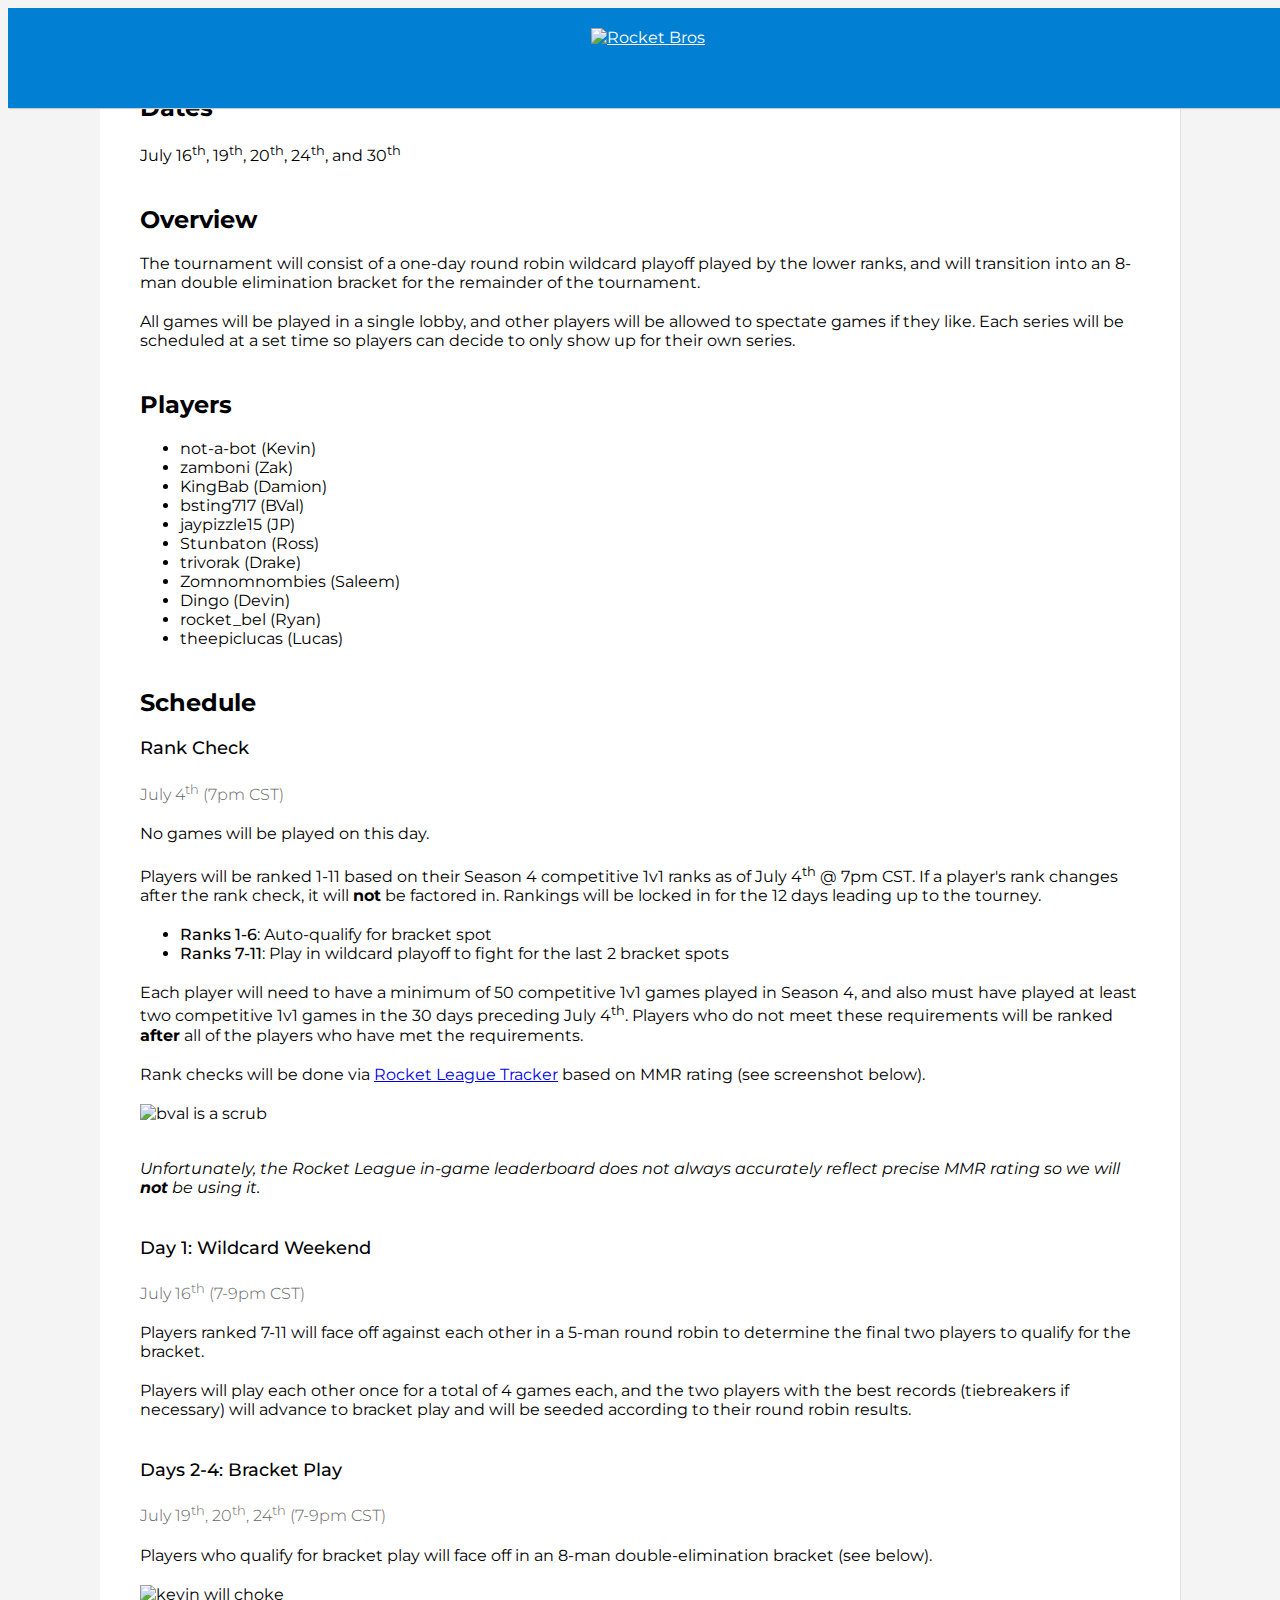
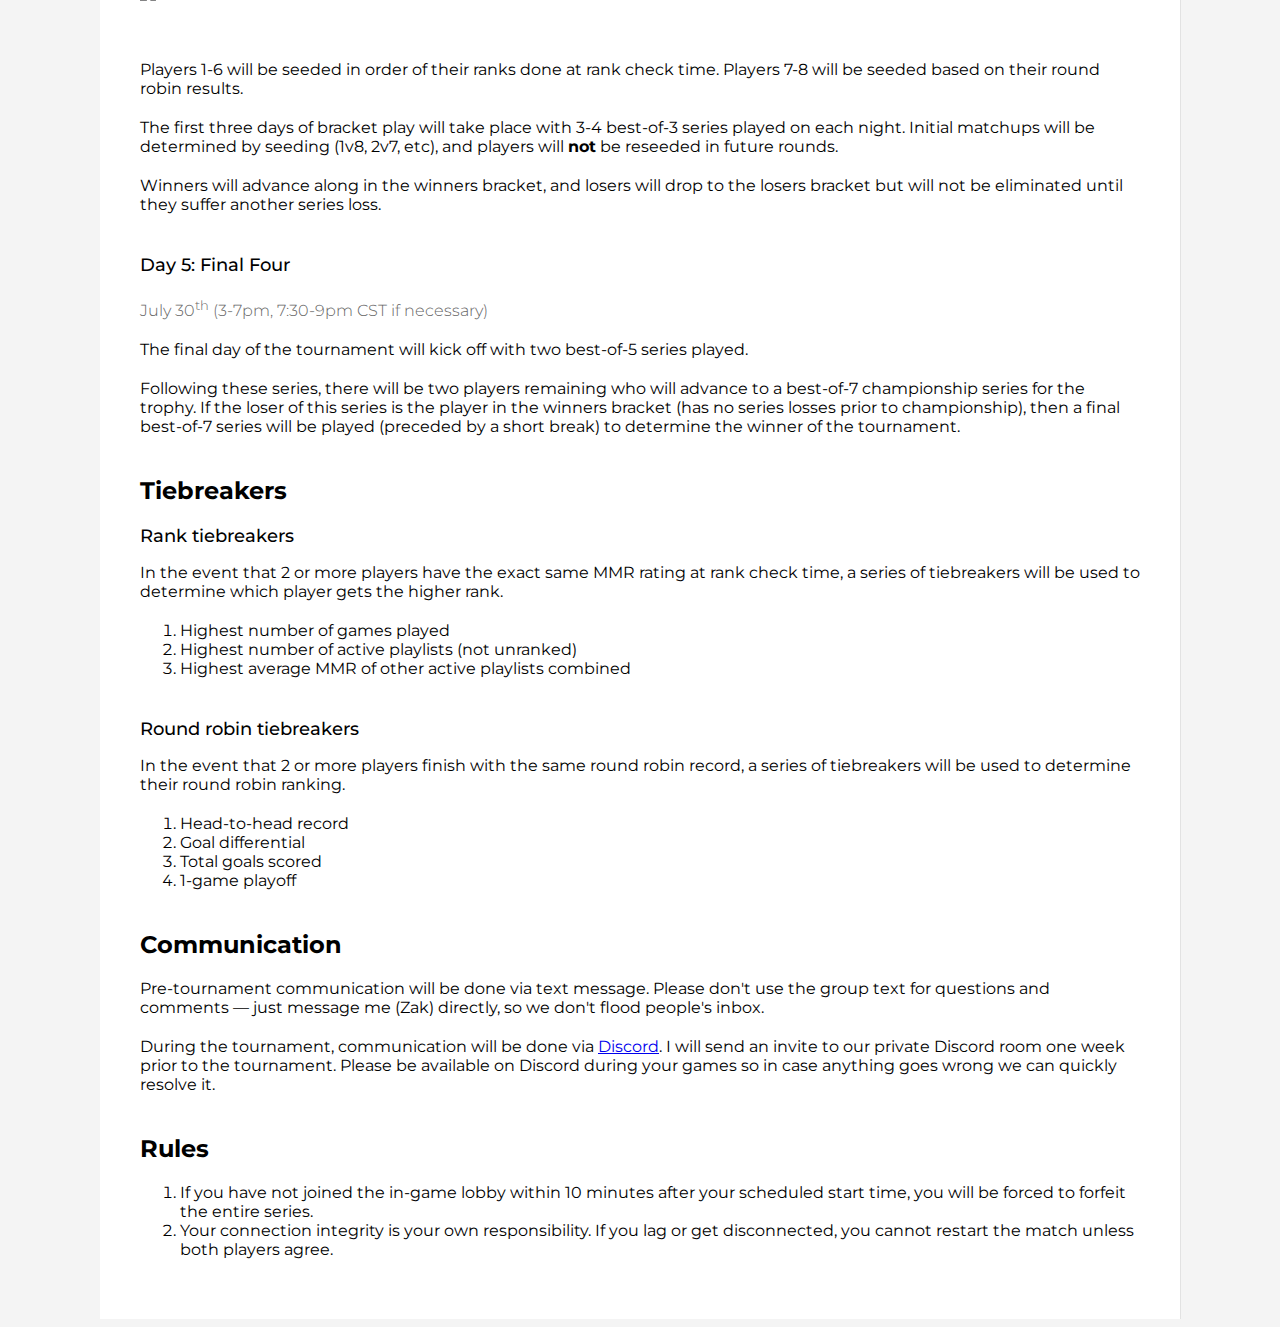
==== commit b3ffe6d7: "Padding" ====
--- a/format.html
+++ b/format.html
@@ -10,7 +10,7 @@
 
     <link rel="stylesheet" href="http://maxcdn.bootstrapcdn.com/bootstrap/4.0.0-alpha.3/css/bootstrap.min.css" integrity="sha384-MIwDKRSSImVFAZCVLtU0LMDdON6KVCrZHyVQQj6e8wIEJkW4tvwqXrbMIya1vriY" crossorigin="anonymous">
     <link href="http://maxcdn.bootstrapcdn.com/font-awesome/4.6.3/css/font-awesome.min.css" rel="stylesheet" integrity="sha384-T8Gy5hrqNKT+hzMclPo118YTQO6cYprQmhrYwIiQ/3axmI1hQomh7Ud2hPOy8SP1" crossorigin="anonymous">
-    <link rel="stylesheet" href="format.57.css" />
+    <link rel="stylesheet" href="format.58.css" />
   </head>
   <body>
     <nav class="navbar header">
--- a/format.58.css
+++ b/format.58.css
@@ -0,0 +1,400 @@
+@import url('https://fonts.googleapis.com/css?family=Montserrat:300,400,400i,500,700,700i');
+
+html, body {
+  overflow-x: hidden;
+}
+
+body {
+  font-family: Montserrat, sans-serif;
+  font-size: 16px;
+  background: #f4f4f4;
+}
+
+h1 {
+  margin: 10px 0 30px;
+  padding-bottom: 20px;
+  font-size: 32px;
+  border-bottom: 1px solid #ddd;
+}
+
+h2 {
+  margin: 20px 0;
+  font-size: 24px;
+}
+
+h3 {
+  font-size: 18px;
+  font-weight: 500;
+}
+
+h4 {
+  margin-bottom: 20px;
+  font-size: 16px;
+  font-weight: 300;
+  color: #666;
+}
+
+h5 {
+  font-size: 14px;
+  color: #666;
+}
+
+h6 {
+  font-size: 10px;
+  font-weight: 700;
+  display: inline-block;
+}
+
+p {
+  margin-bottom: 20px;
+}
+
+section {
+  margin-bottom: 40px;
+}
+
+.subsection {
+  margin-bottom: 40px;
+}
+
+.tiebreakers h3 {
+  margin-bottom: 10px;
+}
+
+.medium {
+  font-weight: 500;
+}
+
+.logo {
+  margin: 0 auto;
+  width: 150px;
+}
+
+.header {
+  position: absolute;
+  padding: 1.25rem 0;
+  width: 100%;
+  height: 60px;
+  text-align: center;
+  background: #007fd3;
+  border-radius: 0;
+  box-shadow: 1px 1px 1px #ccc;
+  z-index: 1;
+}
+
+.header .navbar-brand {
+  margin-right: 0;
+  float: none;
+  color: #fff;
+}
+
+.nav-menu {
+  top: 61px;
+  margin: 0 auto;
+  width: 260px;
+  font-size: 16px;
+  background: none;
+}
+
+.nav-menu ul {
+  list-style: none;
+}
+
+.nav-item.active {
+  font-weight: 500;
+}
+
+.nav-item {
+  margin-left: 1rem !important;
+  float: left !important;
+}
+
+.nav-item:first-child {
+  margin-left: 0 !important;
+}
+
+.main {
+  margin-top: 60px;
+}
+
+.container {
+  position: relative;
+  margin: 0 auto;
+  padding: 5px 40px 20px;
+  max-width: 1000px;
+  background: #fff;
+  box-shadow: 1px 1px 0 #e2e2e2;
+}
+
+@media(max-width: 768px) {
+  .container {
+    padding: 5px 20px;
+  }
+}
+
+.panel-title {
+  font-size: 14px;
+}
+
+.panel-title a {
+  margin-bottom: 12px;
+  padding: 14px 12px 0;
+  display: block;
+  line-height: 20px;
+  transition: background 0.3s;
+}
+
+.title {
+  padding: 0 10px;
+}
+
+.stream {
+  top: 20px;
+  margin: 20px auto 17px;
+  padding-top: 0;
+  display: none;
+}
+
+.stream iframe {
+  width: 100%;
+  height: 600px;
+}
+
+.rank-check-image {
+  margin-bottom: 20px;
+  width: 700px;
+  max-width: 100%;
+}
+
+.day-2 {
+  margin-top: 15px;
+  margin-bottom: 15px;
+}
+
+.day-3-4 {
+  margin-bottom: 15px;
+}
+
+.day-3-title {
+  position: absolute;
+  left: 12%;
+}
+
+.day-4-title {
+  position: absolute;
+  left: 61%;
+}
+
+.day-3-4-title {
+  position: absolute;
+  left: 50%;
+  margin-left: -150px;
+  width: 300px;
+  display: none;
+}
+
+.matchup {
+  display: block;
+}
+
+.rank {
+  margin-top: -3px;
+  margin-right: -3px;
+  width: 18px;
+}
+
+.vs {
+  font-size: 14px;
+}
+
+.arena {
+  padding: 4px 10px;
+  font-size: 12px;
+  background: #f5f5f5;
+  border-radius: 2px;
+  color: #919191;
+}
+
+.bracket-image {
+  margin-bottom: 40px;
+  width: 700px;
+  max-width: 100%;
+}
+
+.bracket {
+  margin: 100px auto 0;
+  padding-bottom: 50px;
+  width: 90%;
+  display: flex;
+  flex-direction: row;
+}
+
+.round {
+  display: flex;
+  flex-direction: column;
+  justify-content: center;
+  width: 267px;
+  list-style: none;
+  padding: 0;
+}
+
+.round .spacer {
+  flex-grow: 1;
+}
+
+.round .game-spacer {
+  flex-grow: 1;
+}
+
+li.game {
+  position: relative;
+  padding-left: 10px;
+  font-size: 16px;
+  text-align: center;
+}
+
+.winner {
+  font-weight: 700;
+}
+
+.wins {
+  padding: 2px 10px;
+  float: right;
+  display: inline-block;
+  font-size: 14px;
+  background: #eee;
+}
+
+.round-3 li.game {
+  padding-left: 26px;
+}
+
+li.game-top .wins {
+  position: relative;
+  top: -3px;
+}
+
+li.game-top {
+  border-bottom: 2px solid #ccc;
+}
+
+li.game-spacer {
+  border-right: 2px solid #ccc;
+  min-height: 100px;
+}
+
+li.game-bottom {
+  padding-top: 3px;
+  border-top: 2px solid #ccc;
+}
+
+.round-1-top-spacer {
+  height: 52px;
+}
+
+.round-1 li.game-spacer {
+  min-height: 32px;
+  flex-grow: 0.3;
+}
+
+.round-3 .game-spacer {
+  min-height: 142px;
+}
+
+.round-4 .spacer:first-child {
+  min-height: 36px;
+}
+
+.fa {
+  position: relative;
+  font-size: 14px;
+  opacity: 0.6;
+}
+
+.hidden {
+  visibility: hidden;
+}
+
+@media(max-width: 700px) {
+  .trophy {
+    top: -1px;
+    position: relative;
+    font-size: 10px;
+  }
+
+  .header .navbar {
+    box-shadow: none;
+  }
+
+  .stream {
+    top: 0;
+  }
+
+  .stream iframe {
+    height: 350px;
+  }
+
+  .day-1 {
+    margin-bottom: 0;
+  }
+
+  .day-3-title, .day-4-title {
+    display: none;
+  }
+
+  .day-3-4-title {
+    display: block;
+  }
+
+  .day-2 {
+    margin-top: 0;
+    margin-bottom: 0;
+    border-top: 5px solid #f4f4f4;
+    border-bottom: 5px solid #f4f4f4;
+  }
+
+  .day-3-4-title {
+    display: block;
+  }
+}
+
+@media(max-width: 640px) {
+  .bracket {
+    margin-top: 130px;
+    zoom: 0.8;
+  }
+
+  li.game-top, li.game-bottom, li.game-spacer {
+    border-width: 3px;
+  }
+}
+
+@media(max-width: 510px) {
+  .stream iframe {
+    height: 250px;
+  }
+
+  .bracket {
+    margin-top: 155px;
+    zoom: 0.7;
+  }
+
+  li.game {
+    font-size: 17px;
+  }
+
+  li.game-top, li.game-bottom, li.game-spacer {
+    border-width: 4px;
+  }
+
+  .wins {
+    padding: 2px 6px;
+  }
+}
+
+@media(max-width: 465px) {
+  .bracket {
+    margin-top: 180px;
+    zoom: 0.6;
+  }
+}
